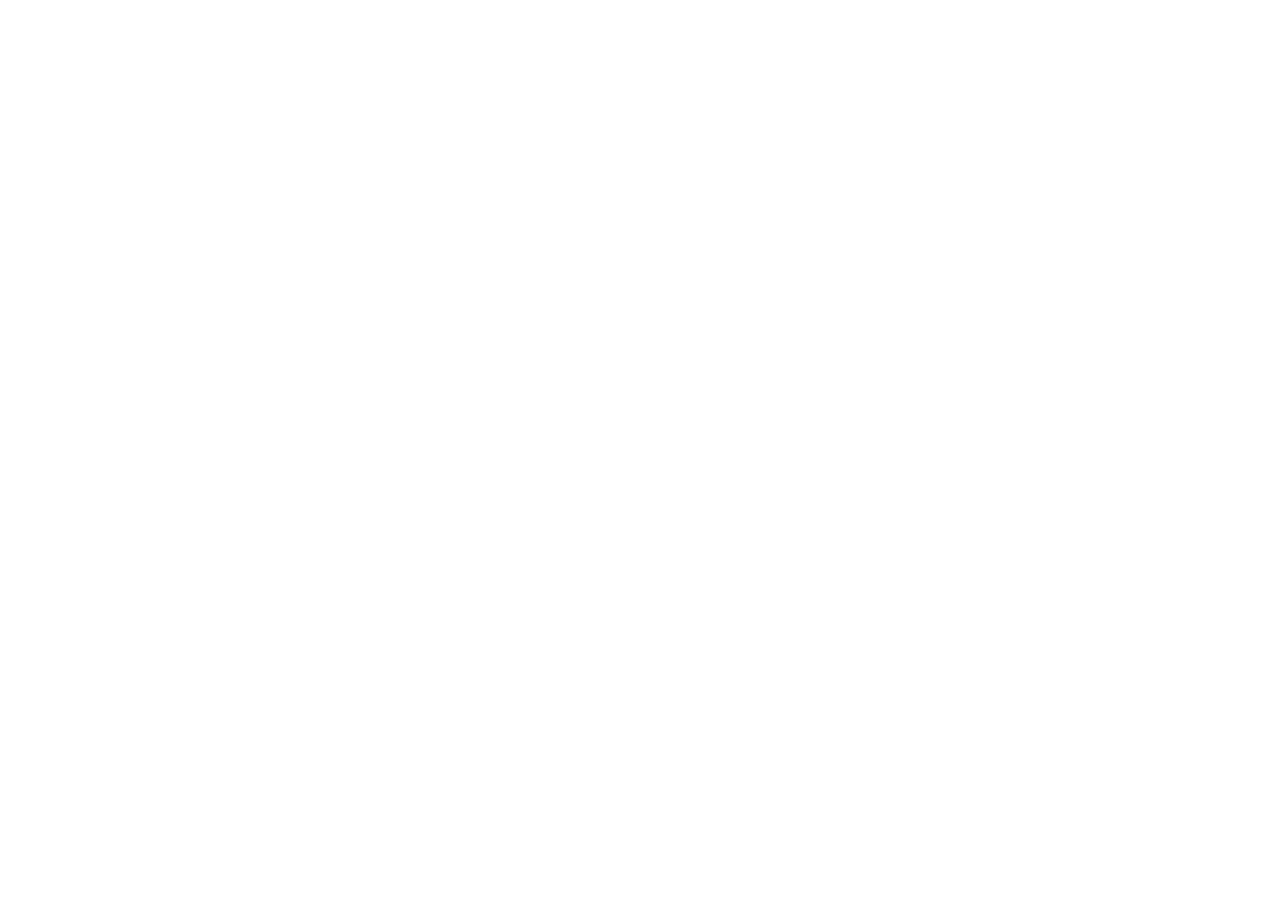
==== index.html @ 18c9882d "initialize index" ====
<!DOCTYPE html>
<html lang="en">
  <head>
    <title>Camilo Bar + Cafe</title>

  </head>

  <body>
      <header>

      </header>

      <nav>

      </nav>

      <main>
        <section>

        </section>
      </main>

  </body>
</html>
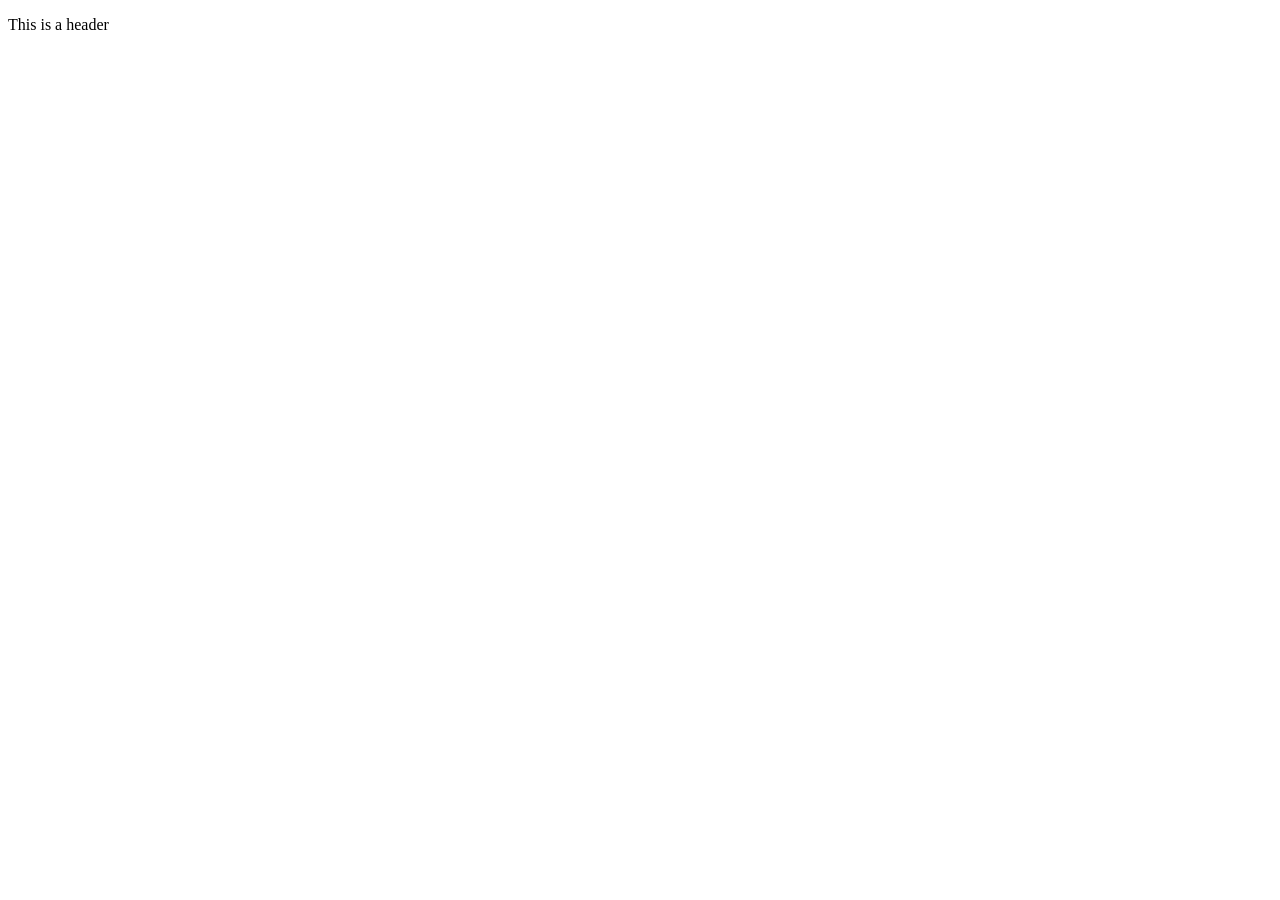
==== commit 5e1f66cc: "more placeholder things" ====
--- a/index.html
+++ b/index.html
@@ -7,7 +7,7 @@
 
   <body>
       <header>
-
+        <p>This is a header</p>
       </header>
 
       <nav>
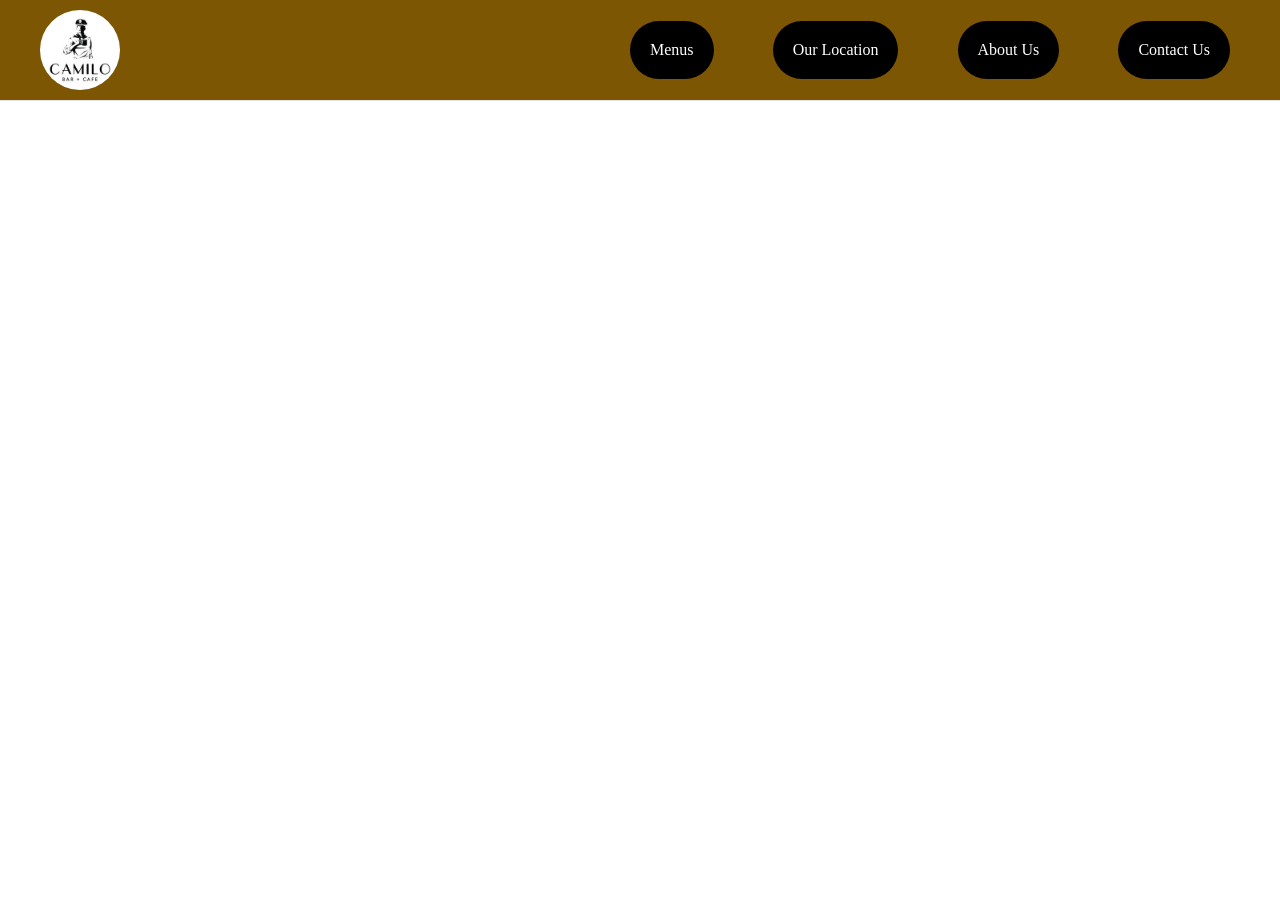
==== commit 7b393d12: "added header to index, added new css file for index-header" ====
--- a/index.html
+++ b/index.html
@@ -3,11 +3,35 @@
   <head>
     <title>Camilo Bar + Cafe</title>
 
+    <link rel="stylesheet" href="styles/index-header.css">
+    <link rel="stylesheet" href="styles/index-header.css">
   </head>
 
   <body>
-      <header>
-        <p>This is a header</p>
+      <header class="header">
+        <div class="left-section">
+          <div class="logo-container">
+            <img class="main-logo" src="logos/main-logo.jpg">
+          </div>
+        </div>
+
+        <div class="right-section">
+          <div class="menu-button">
+            Menus
+          </div>
+          
+          <div class="location-button">
+            Our Location
+          </div>
+
+          <div class="about-button">
+            About Us
+          </div>  
+          
+          <div class="contact-button">
+            Contact Us
+          </div>
+        </div>
       </header>
 
       <nav>
--- a/styles/index-header.css
+++ b/styles/index-header.css
@@ -0,0 +1,78 @@
+.header {
+  height: 100px;
+
+  display: flex;
+  flex-direction: row;
+  justify-content: space-between;
+  align-items: center;
+
+  position: fixed;
+  top: 0;
+  left: 0;
+  right: 0;
+  z-index: 100;
+
+  background-color: rgb(124, 86, 3);
+  border-bottom-width: 1px;
+  border-bottom-style: solid;
+  border-bottom-color: rgb(228, 228, 228);
+}
+
+.left-section {
+  display: flex;
+}
+
+.logo-container {
+  display: flex;
+  align-items: center;
+}
+
+.main-logo {
+  height: 80px;
+  padding: 20px 40px;
+  border-radius: 50%;
+  width: 80px;
+}
+
+.right-section {
+  display: flex;
+  align-items: center;
+  justify-content: space-between;
+  width: 700px;
+}
+
+.menu-button {
+  background-color: rgb(0, 0, 0);
+  color: white;
+  margin-left: 50px;
+  margin-right: 0px;
+  padding: 20px 20px;
+  border-radius: 40px;
+}
+
+.location-button {
+  background-color: rgb(0, 0, 0);
+  color: white;
+  margin-left: 0px;
+  margin-right: 0px;
+  padding: 20px 20px;
+  border-radius: 40px;
+}
+
+.about-button {
+  background-color: rgb(0, 0, 0);
+  color: white;
+  margin-left: 0px;
+  margin-right: 0px;
+  padding: 20px 20px;
+  border-radius: 40px;
+}
+
+.contact-button {
+  background-color: rgb(0, 0, 0);
+  color: white;
+  margin-left: 0px;
+  margin-right: 50px;
+  padding: 20px 20px;
+  border-radius: 40px;
+}
--- a/styles/index-header.css
+++ b/styles/index-header.css
@@ -0,0 +1,78 @@
+.header {
+  height: 100px;
+
+  display: flex;
+  flex-direction: row;
+  justify-content: space-between;
+  align-items: center;
+
+  position: fixed;
+  top: 0;
+  left: 0;
+  right: 0;
+  z-index: 100;
+
+  background-color: rgb(124, 86, 3);
+  border-bottom-width: 1px;
+  border-bottom-style: solid;
+  border-bottom-color: rgb(228, 228, 228);
+}
+
+.left-section {
+  display: flex;
+}
+
+.logo-container {
+  display: flex;
+  align-items: center;
+}
+
+.main-logo {
+  height: 80px;
+  padding: 20px 40px;
+  border-radius: 50%;
+  width: 80px;
+}
+
+.right-section {
+  display: flex;
+  align-items: center;
+  justify-content: space-between;
+  width: 700px;
+}
+
+.menu-button {
+  background-color: rgb(0, 0, 0);
+  color: white;
+  margin-left: 50px;
+  margin-right: 0px;
+  padding: 20px 20px;
+  border-radius: 40px;
+}
+
+.location-button {
+  background-color: rgb(0, 0, 0);
+  color: white;
+  margin-left: 0px;
+  margin-right: 0px;
+  padding: 20px 20px;
+  border-radius: 40px;
+}
+
+.about-button {
+  background-color: rgb(0, 0, 0);
+  color: white;
+  margin-left: 0px;
+  margin-right: 0px;
+  padding: 20px 20px;
+  border-radius: 40px;
+}
+
+.contact-button {
+  background-color: rgb(0, 0, 0);
+  color: white;
+  margin-left: 0px;
+  margin-right: 50px;
+  padding: 20px 20px;
+  border-radius: 40px;
+}
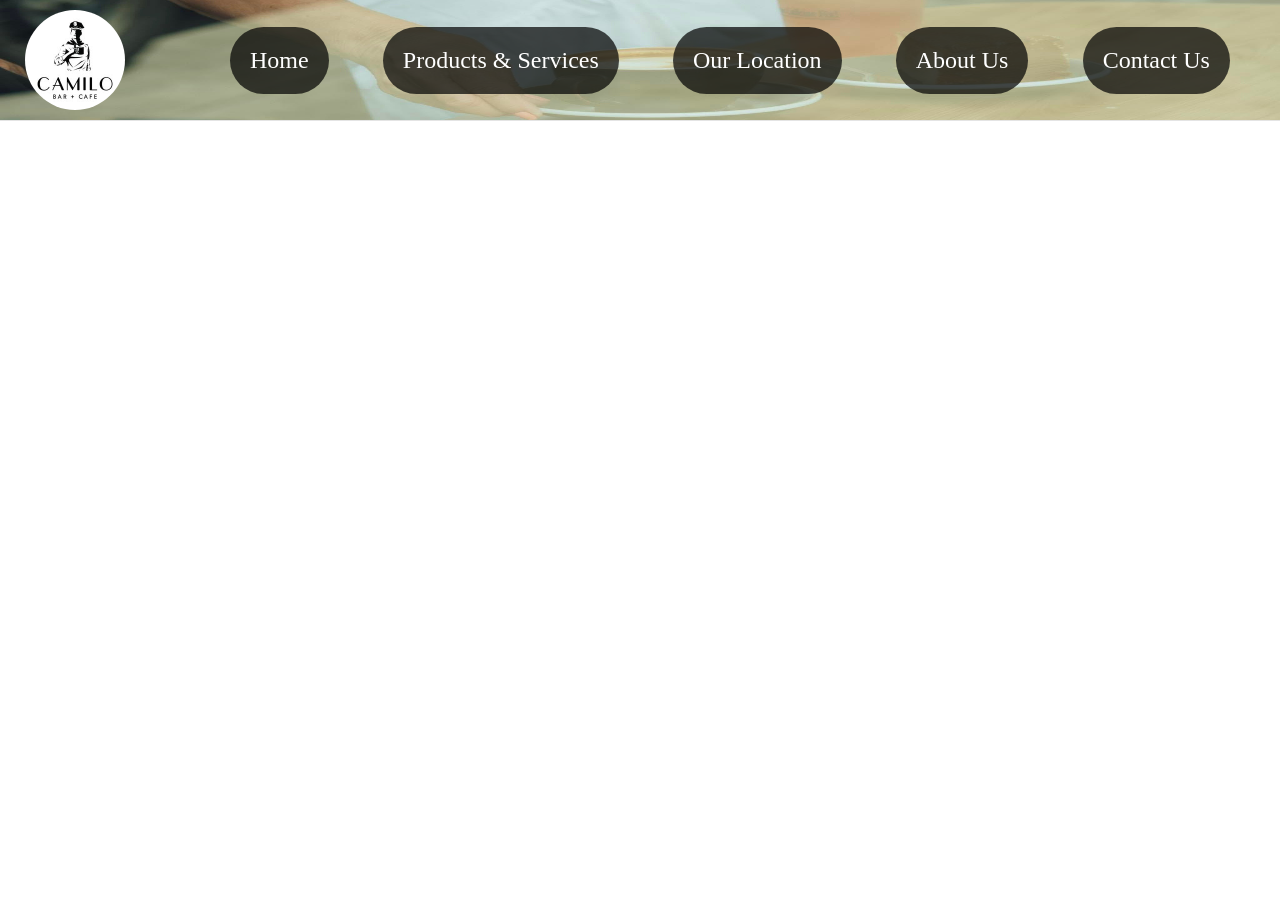
==== commit 4f2c1c05: "implemented header with links to all initialized webpages" ====
--- a/index.html
+++ b/index.html
@@ -16,21 +16,35 @@
         </div>
 
         <div class="right-section">
-          <div class="menu-button">
-            Menus
-          </div>
-          
-          <div class="location-button">
-            Our Location
-          </div>
+          <a class="header-link" href="/index.html">
+            <div class="home-button">
+              Home
+            </div>
+          </a>
 
-          <div class="about-button">
-            About Us
-          </div>  
-          
-          <div class="contact-button">
-            Contact Us
-          </div>
+          <a class="header-link" href="/Page3-productsandservices.html">
+            <div class="menu-button">
+              Products & Services
+            </div>
+          </a>
+
+          <a class="header-link" href="">
+            <div class="location-button">
+              Our Location
+            </div>
+          </a>
+
+          <a class="header-link" href="/Page2-aboutus.html">
+            <div class="about-button">
+              About Us
+            </div>
+          </a>
+
+          <a class="header-link" href="">
+            <div class="contact-button">
+              Contact Us
+            </div>
+          </a>
         </div>
       </header>
 
--- a/styles/index-header.css
+++ b/styles/index-header.css
@@ -1,5 +1,5 @@
 .header {
-  height: 100px;
+  height: 120px;
 
   display: flex;
   flex-direction: row;
@@ -12,10 +12,16 @@
   right: 0;
   z-index: 100;
 
-  background-color: rgb(124, 86, 3);
+  background-color: rgb(89, 62, 2);
   border-bottom-width: 1px;
   border-bottom-style: solid;
   border-bottom-color: rgb(228, 228, 228);
+  background-image: url('/Photos/header-image.jpg');
+  background-repeat: no-repeat;
+  background-attachment: fixed;
+  background-size: 100% 120px;
+
+  font-family: 'Times New Roman', Times, serif;
 }
 
 .left-section {
@@ -28,51 +34,36 @@
 }
 
 .main-logo {
-  height: 80px;
-  padding: 20px 40px;
+  height: 100px;
+  padding: 20px 25px;
   border-radius: 50%;
-  width: 80px;
+  width: 100px;
 }
 
 .right-section {
   display: flex;
   align-items: center;
   justify-content: space-between;
-  width: 700px;
+  width: 1050px;
 }
 
-.menu-button {
-  background-color: rgb(0, 0, 0);
-  color: white;
-  margin-left: 50px;
-  margin-right: 0px;
-  padding: 20px 20px;
-  border-radius: 40px;
-}
-
-.location-button {
-  background-color: rgb(0, 0, 0);
-  color: white;
-  margin-left: 0px;
-  margin-right: 0px;
-  padding: 20px 20px;
-  border-radius: 40px;
-}
-
-.about-button {
-  background-color: rgb(0, 0, 0);
-  color: white;
-  margin-left: 0px;
-  margin-right: 0px;
-  padding: 20px 20px;
-  border-radius: 40px;
-}
-
+.home-button,
+.menu-button,
+.location-button,
+.about-button,
 .contact-button {
-  background-color: rgb(0, 0, 0);
+  background-color: rgba(0, 0, 0, 0.7);
   color: white;
   margin-left: 0px;
   margin-right: 50px;
   padding: 20px 20px;
   border-radius: 40px;
+
+  font-size: 24px;
+  cursor: pointer;
+}
+
+.header-link {
+  text-decoration: none;
+  color: inherit;
 }
--- a/styles/index-header.css
+++ b/styles/index-header.css
@@ -1,5 +1,5 @@
 .header {
-  height: 100px;
+  height: 120px;
 
   display: flex;
   flex-direction: row;
@@ -12,10 +12,16 @@
   right: 0;
   z-index: 100;
 
-  background-color: rgb(124, 86, 3);
+  background-color: rgb(89, 62, 2);
   border-bottom-width: 1px;
   border-bottom-style: solid;
   border-bottom-color: rgb(228, 228, 228);
+  background-image: url('/Photos/header-image.jpg');
+  background-repeat: no-repeat;
+  background-attachment: fixed;
+  background-size: 100% 120px;
+
+  font-family: 'Times New Roman', Times, serif;
 }
 
 .left-section {
@@ -28,51 +34,36 @@
 }
 
 .main-logo {
-  height: 80px;
-  padding: 20px 40px;
+  height: 100px;
+  padding: 20px 25px;
   border-radius: 50%;
-  width: 80px;
+  width: 100px;
 }
 
 .right-section {
   display: flex;
   align-items: center;
   justify-content: space-between;
-  width: 700px;
+  width: 1050px;
 }
 
-.menu-button {
-  background-color: rgb(0, 0, 0);
-  color: white;
-  margin-left: 50px;
-  margin-right: 0px;
-  padding: 20px 20px;
-  border-radius: 40px;
-}
-
-.location-button {
-  background-color: rgb(0, 0, 0);
-  color: white;
-  margin-left: 0px;
-  margin-right: 0px;
-  padding: 20px 20px;
-  border-radius: 40px;
-}
-
-.about-button {
-  background-color: rgb(0, 0, 0);
-  color: white;
-  margin-left: 0px;
-  margin-right: 0px;
-  padding: 20px 20px;
-  border-radius: 40px;
-}
-
+.home-button,
+.menu-button,
+.location-button,
+.about-button,
 .contact-button {
-  background-color: rgb(0, 0, 0);
+  background-color: rgba(0, 0, 0, 0.7);
   color: white;
   margin-left: 0px;
   margin-right: 50px;
   padding: 20px 20px;
   border-radius: 40px;
+
+  font-size: 24px;
+  cursor: pointer;
+}
+
+.header-link {
+  text-decoration: none;
+  color: inherit;
 }
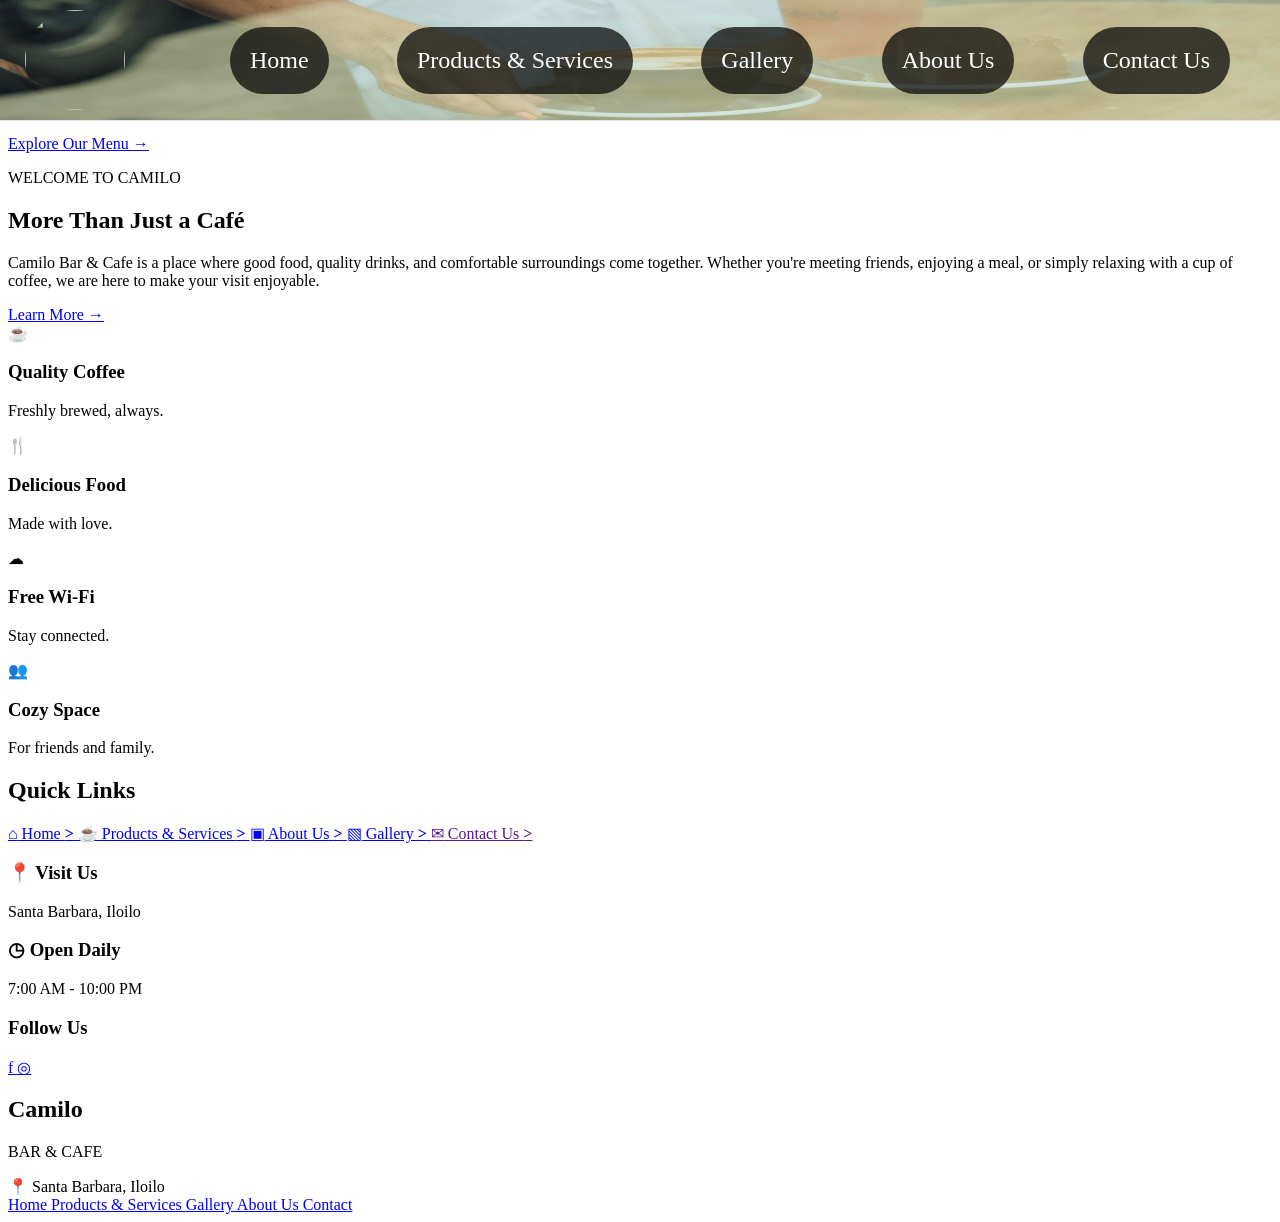
==== commit 35406e5e: "nigger" ====
--- a/index.html
+++ b/index.html
@@ -4,25 +4,25 @@
     <title>Camilo Bar + Cafe</title>
 
     <link rel="stylesheet" href="styles/index-header.css">
-    <link rel="stylesheet" href="styles/index-header.css">
+    <link rel="stylesheet" href="styles/index-general.css">
   </head>
 
   <body>
       <header class="header">
         <div class="left-section">
           <div class="logo-container">
-            <img class="main-logo" src="logos/main-logo.jpg">
+            <img class="main-logo" src="/web-dev-activity-2/logos/main-logo.jpg">
           </div>
         </div>
 
         <div class="right-section">
-          <a class="header-link" href="/index.html">
+          <a class="header-link" href="/web-dev-activity-2/index.html">
             <div class="home-button">
               Home
             </div>
           </a>
 
-          <a class="header-link" href="/Page3-productsandservices.html">
+          <a class="header-link" href="/web-dev-activity-2/Page3-productsandservices.html">
             <div class="menu-button">
               Products & Services
             </div>
@@ -30,11 +30,11 @@
 
           <a class="header-link" href="">
             <div class="location-button">
-              Our Location
-            </div>
-          </a>
-
-          <a class="header-link" href="/Page2-aboutus.html">
+              Gallery
+            </div>
+          </a>
+
+          <a class="header-link" href="/web-dev-activity-2/Page2-aboutus.html">
             <div class="about-button">
               About Us
             </div>
@@ -48,14 +48,288 @@
         </div>
       </header>
 
-      <nav>
-
-      </nav>
-
       <main>
-        <section>
-
-        </section>
+        <nav>
+</nav>
+
+
+<main>
+    <div class="home-layout">
+        <div class="home-content">
+            <section class="home-hero">
+                <div class="hero-overlay">
+                    
+                  <p class="welcome-text">
+                        WELCOME TO
+                    </p>
+                    <h1>
+                       Camilo Bar & Cafe
+                    </h1>
+                    <p class="hero-description">
+                        Great food, quality drinks, and more —
+                        made for your everyday moments.
+                    </p>
+                    <a href="/web-dev-activity-2/Page3-productsandservices.html"
+                       class="hero-button">
+                        Explore Our Menu →
+
+                    </a>
+                </div>
+            </section>
+
+            <section class="introduction">
+                <div class="intro-image">
+                </div>
+
+                <div class="intro-text">
+                    <p class="small-heading">
+                        WELCOME TO CAMILO
+                    </p>
+                    <h2>
+                        More Than Just a Café
+                    </h2>
+                    <p>
+                        Camilo Bar & Cafe is a place where
+                        good food, quality drinks, and
+                        comfortable surroundings come together.
+                        Whether you're meeting friends, enjoying
+                        a meal, or simply relaxing with a cup
+                        of coffee, we are here to make your
+                        visit enjoyable.
+                    </p>
+
+                    <a href="/web-dev-activity-2/Page2-aboutus.html"
+                       class="learn-button">
+
+                        Learn More →
+
+                    </a>
+                </div>
+            </section>
+
+            <section class="features">
+                <div class="feature">
+                    <div class="feature-icon">
+                        ☕
+                    </div>
+
+                    <div>
+                        <h3>
+                            Quality Coffee
+                        </h3>
+                        <p>
+                            Freshly brewed, always.
+                        </p>
+                    </div>
+
+                </div>
+
+                <div class="feature">
+
+                    <div class="feature-icon">
+                        🍴
+                    </div>
+                    <div>
+                        <h3>
+                            Delicious Food
+                        </h3>
+                        <p>
+                            Made with love.
+                        </p>
+                    </div>
+                </div>
+
+
+                <div class="feature">
+                    <div class="feature-icon">
+                        ☁
+                    </div>
+
+                    <div>
+                        <h3>
+                            Free Wi-Fi
+                        </h3>
+
+                        <p>
+                            Stay connected.
+                        </p>
+                    </div>
+
+                </div>
+
+
+                <div class="feature">
+
+                    <div class="feature-icon">
+                        👥
+                    </div>
+
+                    <div>
+                        <h3>
+                            Cozy Space
+                        </h3>
+
+                        <p>
+                            For friends and family.
+                        </p>
+                    </div>
+
+                </div>
+
+            </section>
+
+
+        </div>
+
+
+
+        <!-- SIDEBAR -->
+
+        <aside class="sidebar">
+
+            <h2>
+                Quick Links
+            </h2>
+
+
+            <a href="index.html">
+                <span>⌂</span>
+                Home
+                <b>></b>
+            </a>
+
+
+            <a href="/web-dev-activity-2/Page3-productsandservices.html">
+                <span>☕</span>
+                Products & Services
+                <b>></b>
+            </a>
+
+
+            <a href="/web-dev-activity-2/Page2-aboutus.html">
+                <span>▣</span>
+                About Us
+                <b>></b>
+            </a>
+
+
+            <a href="/web-dev-activity-2/Page4-gallery.html">
+                <span>▧</span>
+                Gallery
+                <b>></b>
+            </a>
+
+
+            <a href="">
+                <span>✉</span>
+                Contact Us
+                <b>></b>
+            </a>
+
+
+            <!-- LOCATION -->
+
+            <div class="sidebar-info">
+
+                <h3>
+                    📍 Visit Us
+                </h3>
+
+                <p>
+                    Santa Barbara, Iloilo
+                </p>
+
+
+                <h3>
+                    ◷ Open Daily
+                </h3>
+
+                <p>
+                    7:00 AM - 10:00 PM
+                </p>
+
+            </div>
+
+
+            <!-- SOCIAL MEDIA -->
+
+            <div class="sidebar-social">
+
+                <h3>
+                    Follow Us
+                </h3>
+
+                <a href="#">
+                    f
+                </a>
+
+                <a href="#">
+                    ◎
+                </a>
+
+            </div>
+
+        </aside>
+
+    </div>
+
+
+</main>
+
+
+
+<!-- FOOTER -->
+
+<footer>
+
+    <div class="footer-content">
+
+        <div class="footer-logo">
+
+            <h2>
+                Camilo
+            </h2>
+
+            <p>
+                BAR & CAFE
+            </p>
+
+        </div>
+
+
+        <div class="footer-location">
+
+            📍 Santa Barbara, Iloilo
+
+        </div>
+
+
+        <div class="footer-links">
+
+            <a href="/web-dev-activity-2/index.html">
+                Home
+            </a>
+
+            <a href="//web-dev-activity-2/Page3-productsandservices.html">
+                Products & Services
+            </a>
+
+            <a href="/web-dev-activity-2/Page4-gallery.html">
+                Gallery
+            </a>
+
+            <a href="/web-dev-activity-2/Page2-aboutus.html">
+                About Us
+            </a>
+
+            <a href="#">
+                Contact
+            </a>
+
+        </div>
+
+    </div>
+
       </main>
 
   </body>
--- a/styles/index-general.css
+++ b/styles/index-general.css
@@ -0,0 +1,3 @@
+body {
+    background-color: white;
+}
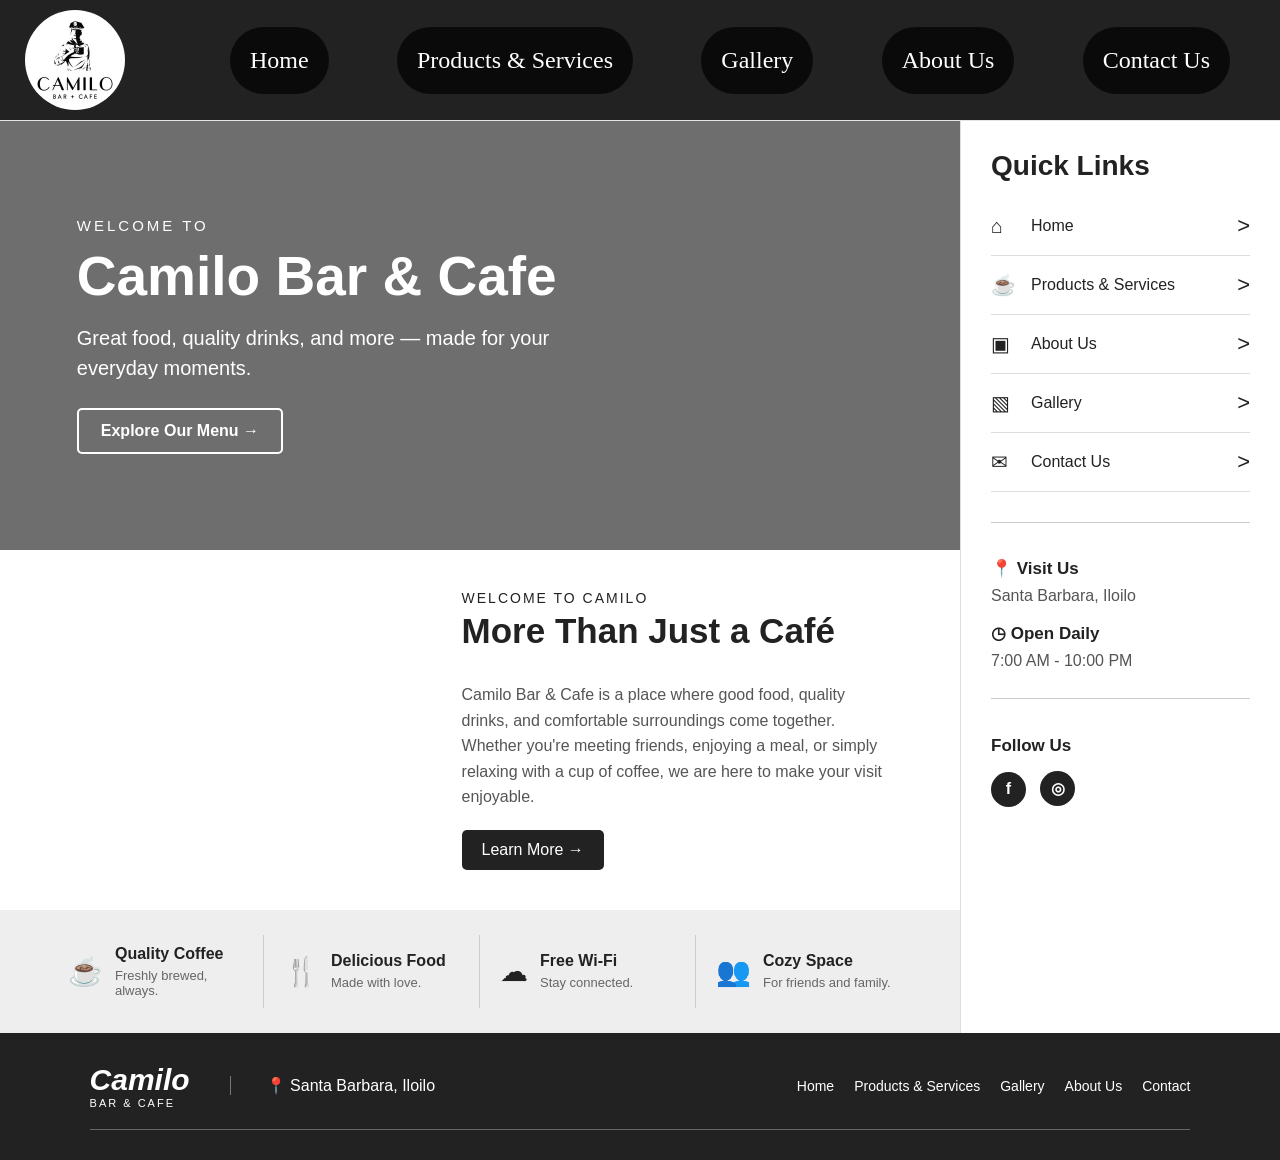
==== commit 8bec4cff: "some index page code line spacing adjustments, page 5 contact us initialization, set target href of " ====
--- a/index.html
+++ b/index.html
@@ -11,18 +11,18 @@
       <header class="header">
         <div class="left-section">
           <div class="logo-container">
-            <img class="main-logo" src="/web-dev-activity-2/logos/main-logo.jpg">
+            <img class="main-logo" src="logos/main-logo.jpg">
           </div>
         </div>
 
         <div class="right-section">
-          <a class="header-link" href="/web-dev-activity-2/index.html">
+          <a class="header-link" href="/index.html">
             <div class="home-button">
               Home
             </div>
           </a>
 
-          <a class="header-link" href="/web-dev-activity-2/Page3-productsandservices.html">
+          <a class="header-link" href="/Page3-productsandservices.html">
             <div class="menu-button">
               Products & Services
             </div>
@@ -34,13 +34,13 @@
             </div>
           </a>
 
-          <a class="header-link" href="/web-dev-activity-2/Page2-aboutus.html">
+          <a class="header-link" href="/Page2-aboutus.html">
             <div class="about-button">
               About Us
             </div>
           </a>
 
-          <a class="header-link" href="">
+          <a class="header-link" href="/Page5-contactus.html">
             <div class="contact-button">
               Contact Us
             </div>
@@ -48,289 +48,283 @@
         </div>
       </header>
 
-      <main>
-        <nav>
-</nav>
-
-
-<main>
-    <div class="home-layout">
-        <div class="home-content">
-            <section class="home-hero">
-                <div class="hero-overlay">
-                    
-                  <p class="welcome-text">
-                        WELCOME TO
+    <main>
+        <div class="home-layout">
+            <div class="home-content">
+                <section class="home-hero">
+                    <div class="hero-overlay">
+                        
+                      <p class="welcome-text">
+                            WELCOME TO
+                        </p>
+                        <h1>
+                          Camilo Bar & Cafe
+                        </h1>
+                        <p class="hero-description">
+                            Great food, quality drinks, and more —
+                            made for your everyday moments.
+                        </p>
+                        <a href="/Page3-productsandservices.html"
+                          class="hero-button">
+                            Explore Our Menu →
+
+                        </a>
+                    </div>
+                </section>
+
+                <section class="introduction">
+                    <div class="intro-image">
+                    </div>
+
+                    <div class="intro-text">
+                        <p class="small-heading">
+                            WELCOME TO CAMILO
+                        </p>
+                        <h2>
+                            More Than Just a Café
+                        </h2>
+                        <p>
+                            Camilo Bar & Cafe is a place where
+                            good food, quality drinks, and
+                            comfortable surroundings come together.
+                            Whether you're meeting friends, enjoying
+                            a meal, or simply relaxing with a cup
+                            of coffee, we are here to make your
+                            visit enjoyable.
+                        </p>
+
+                        <a href="/Page2-aboutus.html"
+                          class="learn-button">
+
+                            Learn More →
+
+                        </a>
+                    </div>
+                </section>
+
+                <section class="features">
+                    <div class="feature">
+                        <div class="feature-icon">
+                            ☕
+                        </div>
+
+                        <div>
+                            <h3>
+                                Quality Coffee
+                            </h3>
+                            <p>
+                                Freshly brewed, always.
+                            </p>
+                        </div>
+
+                    </div>
+
+                    <div class="feature">
+
+                        <div class="feature-icon">
+                            🍴
+                        </div>
+                        <div>
+                            <h3>
+                                Delicious Food
+                            </h3>
+                            <p>
+                                Made with love.
+                            </p>
+                        </div>
+                    </div>
+
+
+                    <div class="feature">
+                        <div class="feature-icon">
+                            ☁
+                        </div>
+
+                        <div>
+                            <h3>
+                                Free Wi-Fi
+                            </h3>
+
+                            <p>
+                                Stay connected.
+                            </p>
+                        </div>
+
+                    </div>
+
+
+                    <div class="feature">
+
+                        <div class="feature-icon">
+                            👥
+                        </div>
+
+                        <div>
+                            <h3>
+                                Cozy Space
+                            </h3>
+
+                            <p>
+                                For friends and family.
+                            </p>
+                        </div>
+
+                    </div>
+
+                </section>
+
+
+            </div>
+
+
+
+            <!-- SIDEBAR -->
+
+            <aside class="sidebar">
+
+                <h2>
+                    Quick Links
+                </h2>
+
+
+                <a href="index.html">
+                    <span>⌂</span>
+                    Home
+                    <b>></b>
+                </a>
+
+
+                <a href="/Page3-productsandservices.html">
+                    <span>☕</span>
+                    Products & Services
+                    <b>></b>
+                </a>
+
+
+                <a href="/Page2-aboutus.html">
+                    <span>▣</span>
+                    About Us
+                    <b>></b>
+                </a>
+
+
+                <a href="/Page4-gallery.html">
+                    <span>▧</span>
+                    Gallery
+                    <b>></b>
+                </a>
+
+
+                <a href="">
+                    <span>✉</span>
+                    Contact Us
+                    <b>></b>
+                </a>
+
+
+                <!-- LOCATION -->
+
+                <div class="sidebar-info">
+
+                    <h3>
+                        📍 Visit Us
+                    </h3>
+
+                    <p>
+                        Santa Barbara, Iloilo
                     </p>
-                    <h1>
-                       Camilo Bar & Cafe
-                    </h1>
-                    <p class="hero-description">
-                        Great food, quality drinks, and more —
-                        made for your everyday moments.
+
+
+                    <h3>
+                        ◷ Open Daily
+                    </h3>
+
+                    <p>
+                        7:00 AM - 10:00 PM
                     </p>
-                    <a href="/web-dev-activity-2/Page3-productsandservices.html"
-                       class="hero-button">
-                        Explore Our Menu →
-
+
+                </div>
+
+
+                <!-- SOCIAL MEDIA -->
+
+                <div class="sidebar-social">
+
+                    <h3>
+                        Follow Us
+                    </h3>
+
+                    <a href="#">
+                        f
                     </a>
+
+                    <a href="#">
+                        ◎
+                    </a>
+
                 </div>
-            </section>
-
-            <section class="introduction">
-                <div class="intro-image">
-                </div>
-
-                <div class="intro-text">
-                    <p class="small-heading">
-                        WELCOME TO CAMILO
-                    </p>
-                    <h2>
-                        More Than Just a Café
-                    </h2>
-                    <p>
-                        Camilo Bar & Cafe is a place where
-                        good food, quality drinks, and
-                        comfortable surroundings come together.
-                        Whether you're meeting friends, enjoying
-                        a meal, or simply relaxing with a cup
-                        of coffee, we are here to make your
-                        visit enjoyable.
-                    </p>
-
-                    <a href="/web-dev-activity-2/Page2-aboutus.html"
-                       class="learn-button">
-
-                        Learn More →
-
-                    </a>
-                </div>
-            </section>
-
-            <section class="features">
-                <div class="feature">
-                    <div class="feature-icon">
-                        ☕
-                    </div>
-
-                    <div>
-                        <h3>
-                            Quality Coffee
-                        </h3>
-                        <p>
-                            Freshly brewed, always.
-                        </p>
-                    </div>
-
-                </div>
-
-                <div class="feature">
-
-                    <div class="feature-icon">
-                        🍴
-                    </div>
-                    <div>
-                        <h3>
-                            Delicious Food
-                        </h3>
-                        <p>
-                            Made with love.
-                        </p>
-                    </div>
-                </div>
-
-
-                <div class="feature">
-                    <div class="feature-icon">
-                        ☁
-                    </div>
-
-                    <div>
-                        <h3>
-                            Free Wi-Fi
-                        </h3>
-
-                        <p>
-                            Stay connected.
-                        </p>
-                    </div>
-
-                </div>
-
-
-                <div class="feature">
-
-                    <div class="feature-icon">
-                        👥
-                    </div>
-
-                    <div>
-                        <h3>
-                            Cozy Space
-                        </h3>
-
-                        <p>
-                            For friends and family.
-                        </p>
-                    </div>
-
-                </div>
-
-            </section>
-
+
+            </aside>
 
         </div>
 
 
-
-        <!-- SIDEBAR -->
-
-        <aside class="sidebar">
-
-            <h2>
-                Quick Links
-            </h2>
-
-
-            <a href="index.html">
-                <span>⌂</span>
-                Home
-                <b>></b>
-            </a>
-
-
-            <a href="/web-dev-activity-2/Page3-productsandservices.html">
-                <span>☕</span>
-                Products & Services
-                <b>></b>
-            </a>
-
-
-            <a href="/web-dev-activity-2/Page2-aboutus.html">
-                <span>▣</span>
-                About Us
-                <b>></b>
-            </a>
-
-
-            <a href="/web-dev-activity-2/Page4-gallery.html">
-                <span>▧</span>
-                Gallery
-                <b>></b>
-            </a>
-
-
-            <a href="">
-                <span>✉</span>
-                Contact Us
-                <b>></b>
-            </a>
-
-
-            <!-- LOCATION -->
-
-            <div class="sidebar-info">
-
-                <h3>
-                    📍 Visit Us
-                </h3>
-
-                <p>
-                    Santa Barbara, Iloilo
-                </p>
-
-
-                <h3>
-                    ◷ Open Daily
-                </h3>
-
-                <p>
-                    7:00 AM - 10:00 PM
-                </p>
-
-            </div>
-
-
-            <!-- SOCIAL MEDIA -->
-
-            <div class="sidebar-social">
-
-                <h3>
-                    Follow Us
-                </h3>
-
-                <a href="#">
-                    f
-                </a>
-
-                <a href="#">
-                    ◎
-                </a>
-
-            </div>
-
-        </aside>
-
-    </div>
-
-
-</main>
-
+    </main>
 
 
 <!-- FOOTER -->
 
-<footer>
-
-    <div class="footer-content">
-
-        <div class="footer-logo">
-
-            <h2>
-                Camilo
-            </h2>
-
-            <p>
-                BAR & CAFE
-            </p>
-
-        </div>
-
-
-        <div class="footer-location">
-
-            📍 Santa Barbara, Iloilo
-
-        </div>
-
-
-        <div class="footer-links">
-
-            <a href="/web-dev-activity-2/index.html">
-                Home
-            </a>
-
-            <a href="//web-dev-activity-2/Page3-productsandservices.html">
-                Products & Services
-            </a>
-
-            <a href="/web-dev-activity-2/Page4-gallery.html">
-                Gallery
-            </a>
-
-            <a href="/web-dev-activity-2/Page2-aboutus.html">
-                About Us
-            </a>
-
-            <a href="#">
-                Contact
-            </a>
-
-        </div>
-
-    </div>
-
-      </main>
-
+    <footer>
+
+      <div class="footer-content">
+
+          <div class="footer-logo">
+
+              <h2>
+                  Camilo
+              </h2>
+
+              <p>
+                  BAR & CAFE
+              </p>
+
+          </div>
+
+
+          <div class="footer-location">
+
+              📍 Santa Barbara, Iloilo
+
+          </div>
+
+
+          <div class="footer-links">
+
+              <a href="/index.html">
+                  Home
+              </a>
+
+              <a href="/Page3-productsandservices.html">
+                  Products & Services
+              </a>
+
+              <a href="/Page4-gallery.html">
+                  Gallery
+              </a>
+
+              <a href="/Page2-aboutus.html">
+                  About Us
+              </a>
+
+              <a href="#">
+                  Contact
+              </a>
+
+          </div>
+
+      </div>
+
+    </footer>
+    
   </body>
 </html>
--- a/styles/index-header.css
+++ b/styles/index-header.css
@@ -12,11 +12,10 @@
   right: 0;
   z-index: 100;
 
-  background-color: rgb(89, 62, 2);
+  background-color: rgb(34, 34, 34);
   border-bottom-width: 1px;
   border-bottom-style: solid;
   border-bottom-color: rgb(228, 228, 228);
-  background-image: url('/Photos/header-image.jpg');
   background-repeat: no-repeat;
   background-attachment: fixed;
   background-size: 100% 120px;
@@ -61,9 +60,22 @@
 
   font-size: 24px;
   cursor: pointer;
+  white-space: nowrap;
 }
 
 .header-link {
   text-decoration: none;
   color: inherit;
+}
+
+@media screen and (max-width: 1190px) {
+  .home-button,
+  .menu-button,
+  .location-button,
+  .about-button,
+  .contact-button {
+
+    margin-right: 10px;
+    justify-content: left;
+  }
 }
--- a/styles/index-general.css
+++ b/styles/index-general.css
@@ -1,3 +1,434 @@
+/* GENERAL */
+
 body {
+    margin: 0;
+    font-family: Arial, sans-serif;
+    background-color: #f5f5f5;
+    color: #222222;
+}
+
+main {
+    padding-top: 120px;
+}
+
+.home-layout {
+    display: grid;
+    grid-template-columns: 1fr 320px;
+}
+
+.home-content {
+    min-width: 0;
+}
+
+.home-hero {
+    height: 430px;
+    position: relative;
+    overflow: hidden;
+}
+
+
+.home-hero img {
+    width: 100%;
+    height: 100%;
+    object-fit: cover;
+    display: block;
+}
+
+.home-hero::after {
+    content: "";
+    position: absolute;
+    top: 0;
+    left: 0;
+    width: 100%;
+    height: 100%;
+    background-color: rgba(0, 0, 0, 0.55);
+}
+
+
+.hero-overlay {
+    position: absolute;
+    z-index: 1;
+    top: 0;
+    left: 8%;
+    height: 100%;
+    display: flex;
+    flex-direction: column;
+    justify-content: center;
+    color: white;
+}
+
+
+.welcome-text {
+
+    font-size: 15px;
+    letter-spacing: 3px;
+    margin: 0 0 10px 0;
+}
+
+
+.hero-overlay h1 {
+
+    font-size: 55px;
+    margin: 0 0 15px 0;
+}
+
+
+.hero-description {
+
+    font-size: 20px;
+    line-height: 1.5;
+    max-width: 550px;
+    margin: 0 0 25px 0;
+}
+
+.hero-button {
+    width: fit-content;
+    padding: 12px 22px;
+    border: 2px solid white;
+    border-radius: 5px;
+    color: white;
+    text-decoration: none;
+    font-weight: bold;
+    transition: 0.3s;
+}
+
+.hero-button:hover {
     background-color: white;
+    color: #222222;
+}
+
+.introduction {
+    display: grid;
+    grid-template-columns: 1fr 1.2fr;
+    gap: 35px;
+    padding: 40px 7%;
+    background-color: white;
+}
+
+.intro-image img {
+    width: 100%;
+    height: 270px;
+    object-fit: cover;
+    border-radius: 7px;
+    display: block;
+}
+
+.intro-text {
+    display: flex;
+    flex-direction: column;
+    justify-content: center;
+}
+
+
+.small-heading {
+    font-size: 14px;
+    letter-spacing: 2px;
+    margin: 0 0 5px 0;
+}
+
+.intro-text h2 {
+    font-size: 35px;
+    margin: 0 0 15px 0;
+}
+
+.intro-text > p:not(.small-heading) {
+    color: #555555;
+    font-size: 16px;
+    line-height: 1.6;
+    margin-bottom: 20px;
+}
+
+.learn-button {
+    width: fit-content;
+    background-color: #222222;
+    color: white;
+    padding: 11px 20px;
+    border-radius: 5px;
+    text-decoration: none;
+    transition: 0.3s;
+}
+
+
+.learn-button:hover {
+    background-color: #555555;
+}
+
+.features {
+    display: grid;
+    grid-template-columns: repeat(4, 1fr);
+    background-color: #eeeeee;
+    padding: 25px 5%;
+}
+
+
+.feature {
+    display: flex;
+    align-items: center;
+    gap: 12px;
+    padding: 10px 20px;
+    border-right: 1px solid #cccccc;
+}
+
+
+.feature:last-child {
+    border-right: none;
+}
+
+
+.feature-icon {
+    font-size: 28px;
+}
+
+
+.feature h3 {
+    font-size: 16px;
+    margin: 0 0 5px 0;
+}
+
+
+.feature p {
+    font-size: 13px;
+    color: #666666;
+    margin: 0;
+}
+
+
+/* SIDEBAR */
+
+.sidebar {
+    background-color: white;
+    border-left: 1px solid #dddddd;
+    padding: 30px;
+
+}
+
+
+.sidebar > h2 {
+    font-size: 28px;
+    margin: 0 0 15px 0;
+}
+
+
+/* SIDEBAR LINKS */
+
+.sidebar > a {
+    display: flex;
+    align-items: center;
+    gap: 15px;
+    padding: 16px 0;
+    border-bottom: 1px solid #dddddd;
+    color: #222222;
+    text-decoration: none;
+    font-size: 16px;
+}
+
+
+.sidebar > a:hover {
+
+    color: #666666;
+}
+
+
+.sidebar > a span {
+    width: 25px;
+    font-size: 20px;
+}
+
+
+.sidebar > a b {
+    margin-left: auto;
+    font-size: 22px;
+    font-weight: normal;
+}
+
+.sidebar-info {
+    border-top: 1px solid #cccccc;
+    margin-top: 30px;
+    padding-top: 20px;
+}
+
+.sidebar-info h3 {
+    font-size: 17px;
+    margin: 15px 0 5px 0;
+}
+
+
+.sidebar-info p {
+    color: #555555;
+    margin: 0 0 15px 0;
+    line-height: 1.5;
+}
+
+.sidebar-social {
+    border-top: 1px solid #cccccc;
+    margin-top: 25px;
+    padding-top: 20px;
+}
+
+.sidebar-social h3 {
+    font-size: 17px;
+    margin-bottom: 15px;
+}
+
+.sidebar-social a {
+    display: inline-flex;
+    align-items: center;
+    justify-content: center;
+    width: 35px;
+    height: 35px;
+    margin-right: 10px;
+    background-color: #222222;
+    color: white;
+    border-radius: 50%;
+    text-decoration: none;
+    font-weight: bold;
+}
+
+
+footer {
+    background-color: #222222;
+    color: white;
+    padding: 30px 7%;
+}
+
+.footer-content {
+    display: flex;
+    align-items: center;
+    gap: 40px;
+    border-bottom: 1px solid #666666;
+    padding-bottom: 20px;
+}
+
+.footer-logo h2 {
+    font-size: 30px;
+    font-style: italic;
+    margin: 0;
+}
+
+.footer-logo p {
+    font-size: 11px;
+    letter-spacing: 2px;
+    margin: 0;
+}
+
+.footer-location {
+    border-left: 1px solid #777777;
+    padding-left: 35px;
+}
+
+
+.footer-links {
+    display: flex;
+    gap: 20px;
+    margin-left: auto;
+}
+
+
+.footer-links a {
+    color: white;
+    text-decoration: none;
+    font-size: 14px;
+}
+
+
+.footer-links a:hover {
+    text-decoration: underline;
+}
+
+
+/* FOOTER BOTTOM */
+
+.footer-bottom {
+    text-align: center;
+    padding-top: 15px;
+}
+
+
+.footer-bottom p {
+    margin: 0;
+    font-size: 13px;
+}
+
+@media (max-width: 1000px) {
+
+    .home-layout {
+        grid-template-columns: 1fr;
+    }
+
+
+    .sidebar {
+        border-left: none;
+        border-top: 1px solid #dddddd;
+    }
+
+
+    .features {
+        grid-template-columns: repeat(2, 1fr);
+    }
+
+
+    .feature:nth-child(2) {
+        border-right: none;
+    }
+
+}
+
+@media (max-width: 750px) {
+    .introduction {
+        grid-template-columns: 1fr;
+    }
+
+    .footer-content {
+        flex-direction: column;
+        align-items: flex-start;
+    }
+
+    .footer-location {
+        border-left: none;
+        padding-left: 0;
+    }
+
+    .footer-links {
+        margin-left: 0;
+        flex-wrap: wrap;
+    }
+
+}
+
+
+@media (max-width: 500px) {
+    .hero-overlay {
+        left: 5%;
+        right: 5%;
+    }
+
+
+    .hero-overlay h1 {
+        font-size: 40px;
+    }
+
+
+    .hero-description {
+        font-size: 16px;
+    }
+
+
+    .features {
+        grid-template-columns: 1fr;
+    }
+
+
+    .feature {
+        border-right: none;
+        border-bottom: 1px solid #cccccc;
+    }
+
+    .feature:last-child {
+        border-bottom: none;
+    }
+
+    .introduction {
+        padding: 30px 5%;
+    }
+
 }
